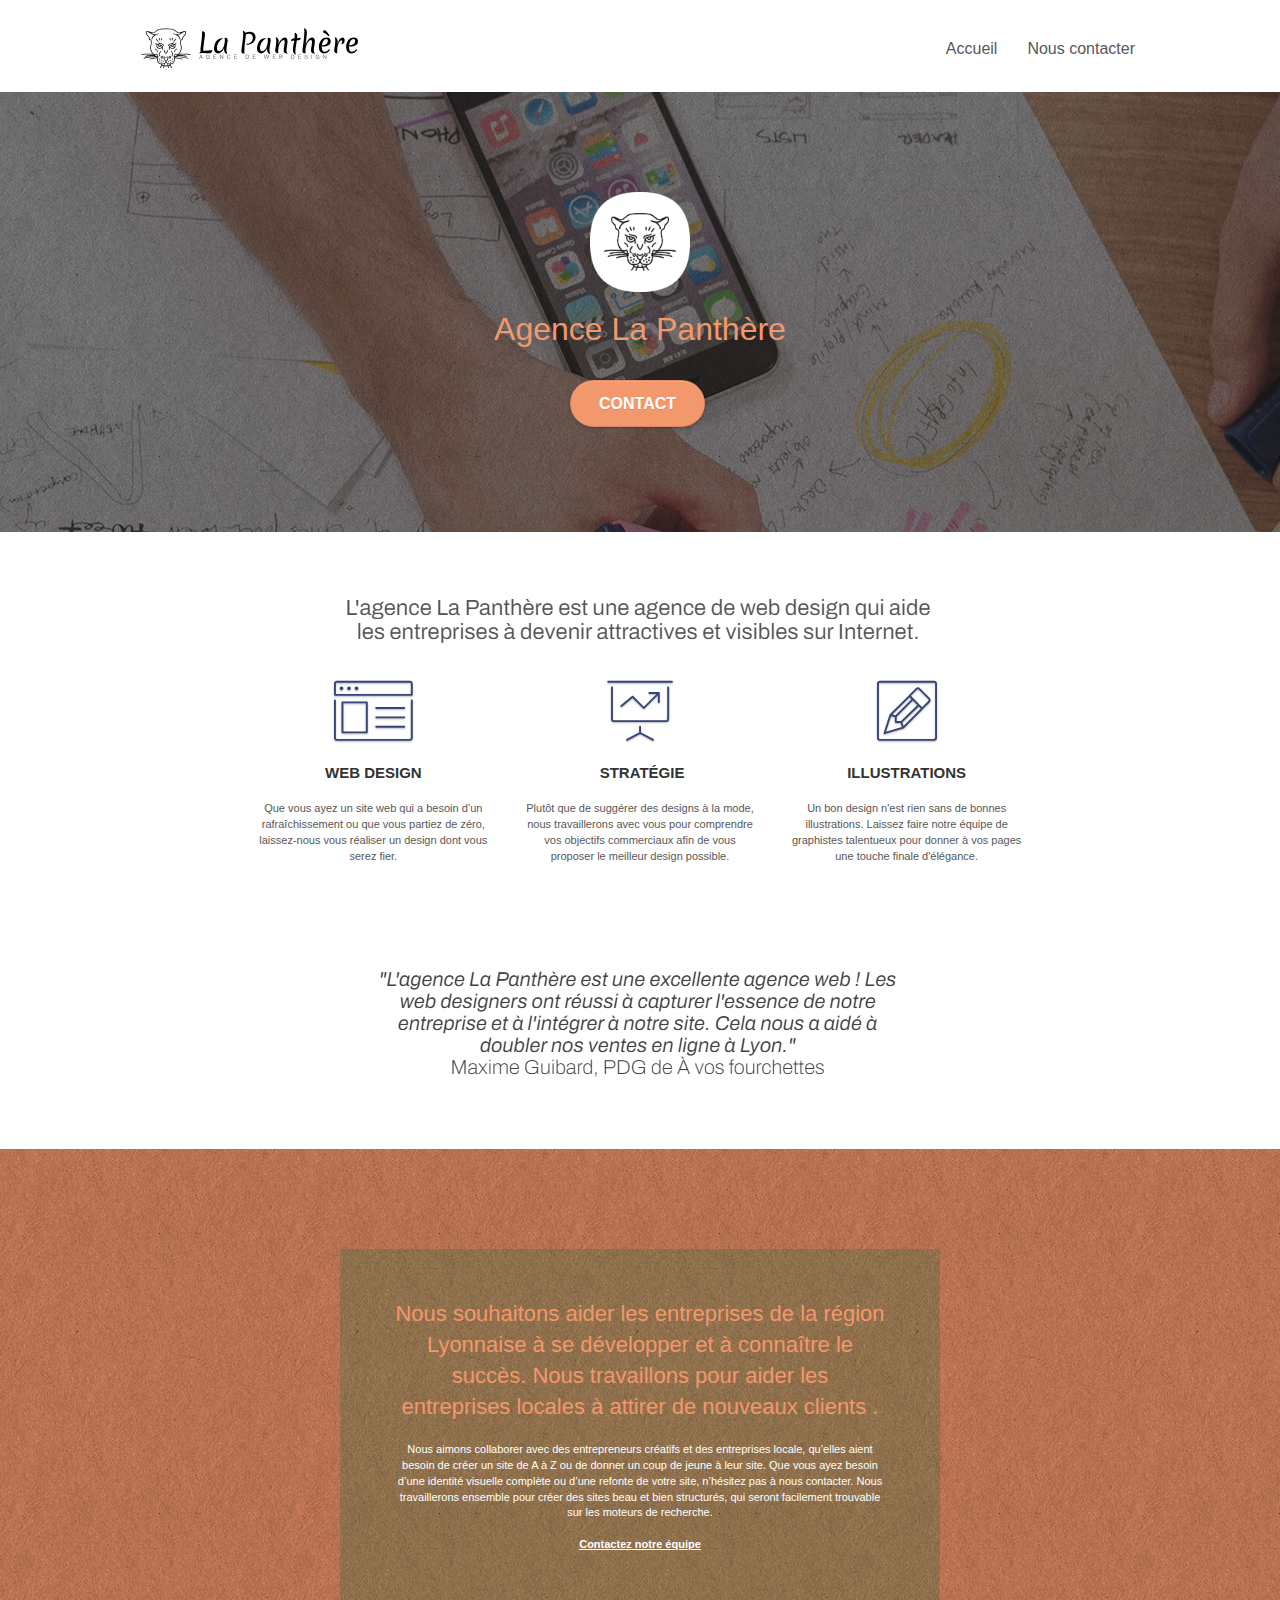
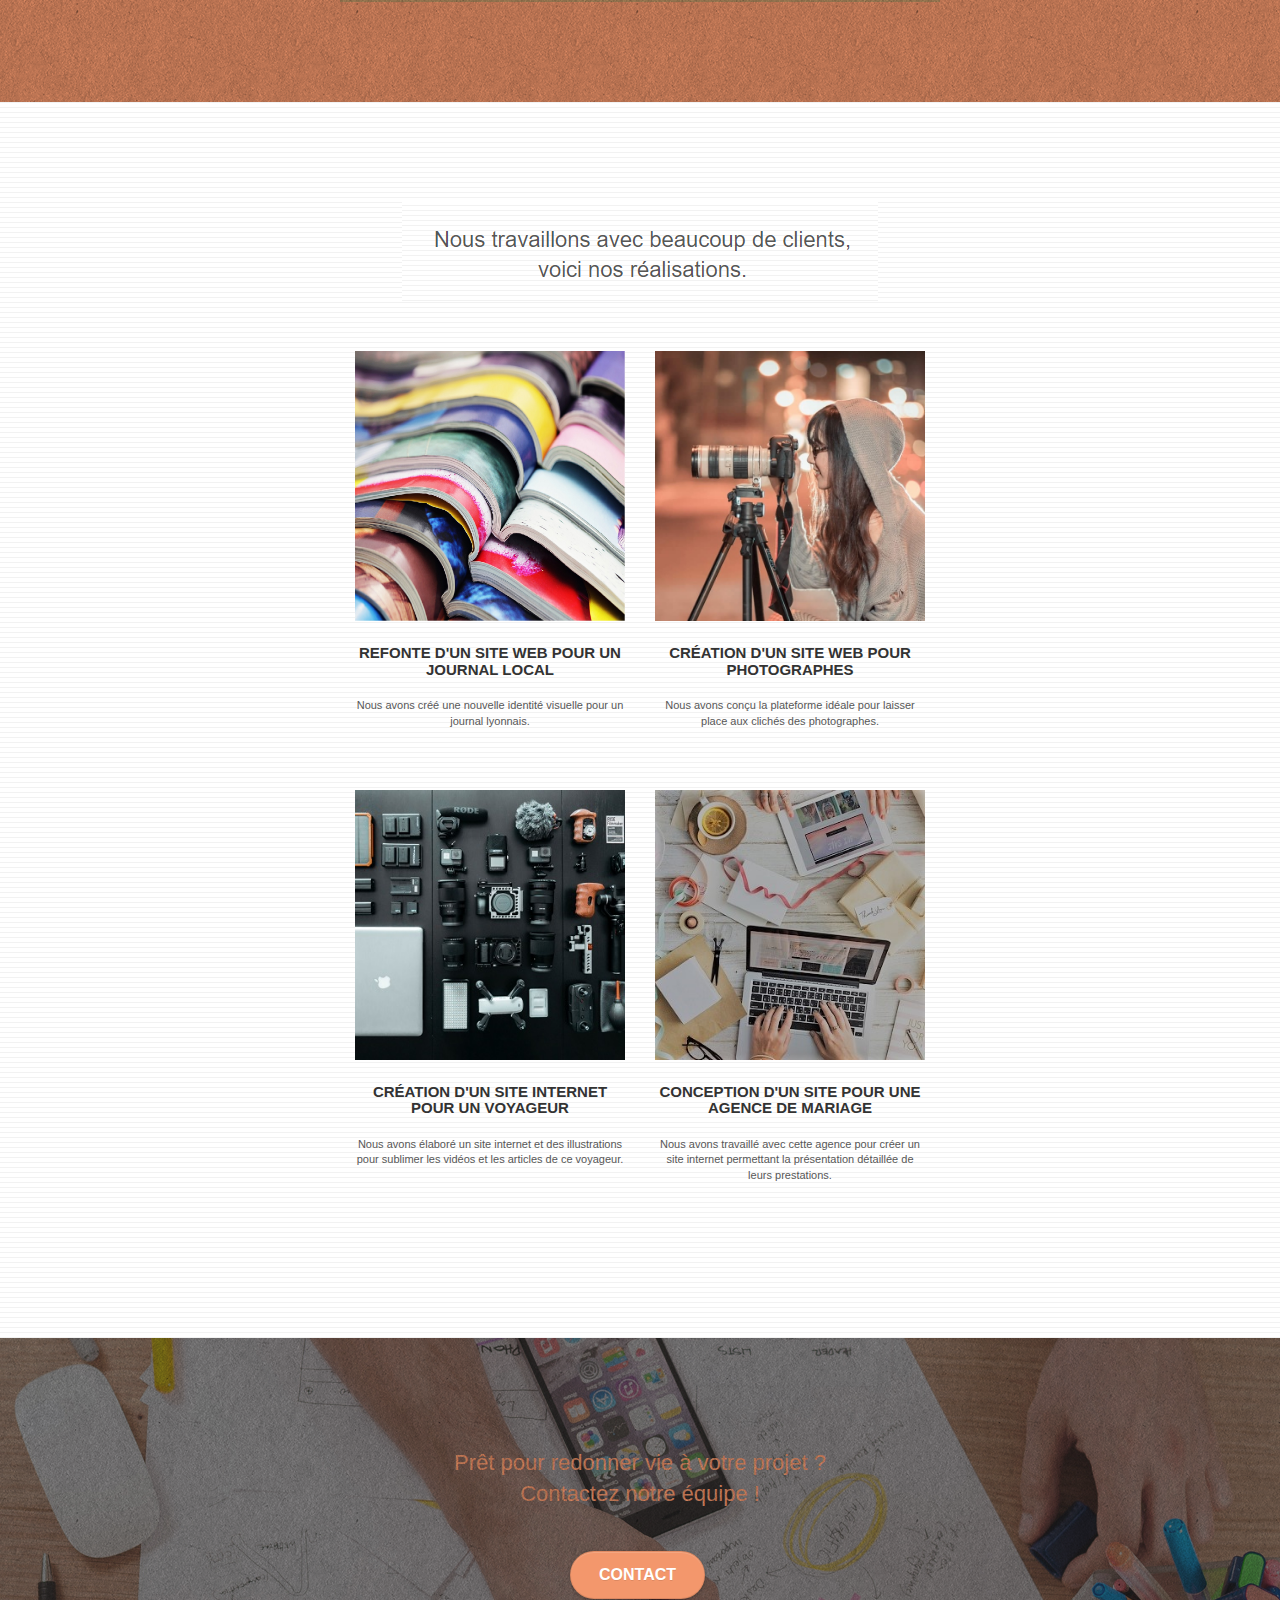
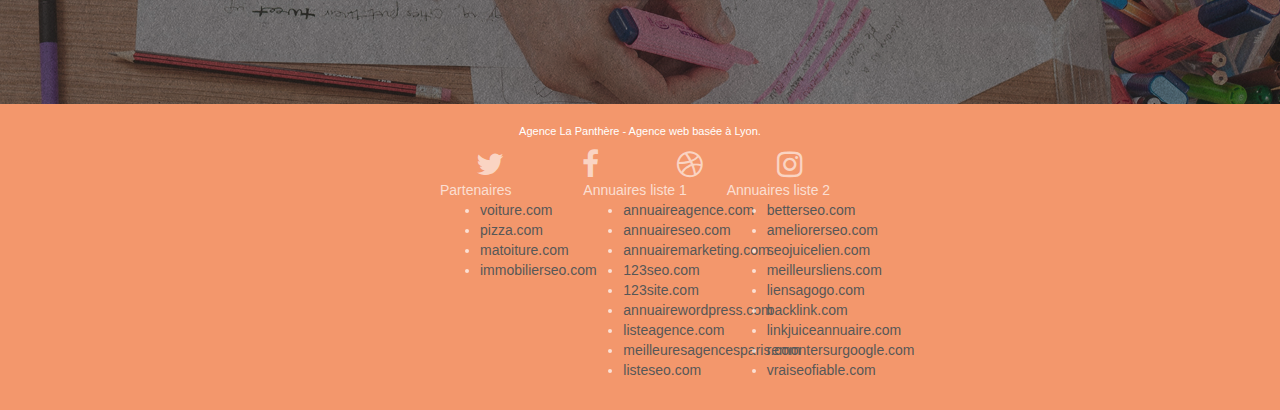
==== index.html @ aa29eb68 "first commit" ====
<!doctype html>
<html lang="fr">
<head>
    <meta charset="utf-8">
    <!-- a supprimer
		<meta name="keywords" content="seo, google, site web, site internet, agence design paris, agence design, agence design,agence design,agence design,agence design,agence design,agence design,agence design,agence design">-->
    <meta name="description" content="Découvrez votre agence de web design sur Lyon. Une entreprise créative, interactive et à l'écoute de vos demandes. Trouvez tout notre savoir-faire sur notre site-web.">
    <meta name="viewport" content="width=device-width, initial-scale=1.0, viewport-fit=cover">
    <link rel="shortcut icon" type="image/png" href="favicon.jpg">
    
	<link rel="stylesheet" type="text/css" href="./css/bootstrap.css">
	<link rel="stylesheet" type="text/css" href="style.css">
	<link rel="stylesheet" type="text/css" href="./css/font-awesome.css">
	<link rel="stylesheet" type="text/css" href="./css/et-line.css">
	
    
	<script src="./js/jquery-2.1.0.js"></script>
	<script src="./js/bootstrap.js"></script>
	<script src="./js/blocs.js"></script>
	<script src="./js/jquery.touchSwipe.js" defer></script>
	<script src="./js/gmaps.js"></script>

    <title>La panthère, entreprise de web design sur Lyon</title>

    
<!-- Analytics -->

<!-- Renseignez le code tracking de votre compte google analytics-->
 
<!-- Analytics END -->
    
</head>
<body>
<!-- Principal conteneur -->
<div class="page-container">

<!-- bloc-0 -->
<header class="bloc bgc-white l-bloc" id="bloc-0">
	<div class="container bloc-sm">

		<nav class="navbar row">
			<div class="navbar-header">
				<a class="navbar-brand" href="index.html"><img src="img/agence-la-panthere-monochrome.svg" alt="logo de l'agence la panthère, entreprise de web design" height="40" /></a>
				<button id="nav-toggle" type="button" class="ui-navbar-toggle navbar-toggle" data-toggle="collapse" data-target=".navbar-1">
					<span class="sr-only">Toggle navigation</span><span class="icon-bar"></span><span class="icon-bar"></span><span class="icon-bar"></span>
				</button>
			</div>
			<div class="collapse navbar-collapse navbar-1 special-dropdown-nav">
				<ul class="site-navigation nav navbar-nav">
					<li>
						<a href="index.html">Accueil</a>
					</li>
					<li>
						<a href="nous-contacter.html">Nous contacter</a>
					</li>
				</ul>
			</div>
		</nav>
	</div>
</header>
<!-- bloc-0 END -->

<!-- bloc-1-presentation -->
<section class="bloc bgc-dark-slate-blue bg-banniere d-bloc bg-t-edge bloc-bg-texture texture-paper b-parallax" id="bloc-1-hero">
	<div class="container bloc-lg">
		<div class="row tight-width-whitespace">
			<div class="col-sm-12">
				<img src="img/logo.png" class="center-block image-resize-mode" width="100" alt="Travail sur la conception d'un site web" />
				<h1 class="text-center hero-bloc-text tc-white ">
					Agence La Panthère
				</h1>
				<div class="text-center">
					<a href="nous-contacter.html" class="btn btn-lg btn-clean btn-rd cta-hero btn-atomic-tangerine" id="cta-hero">Contact</a>
				</div>
			</div>
		</div>
	</div>
</section>
<!-- bloc-1-presentation END -->

<!-- bloc-2-services -->
<section class="bloc bgc-white l-bloc" id="bloc-2-services">
	<div class="container bloc-md">
		<div class="row">
			<div class="col-sm-12 text-center">
				<img alt="icone web design" src="img/title.png" />
			</div>
		</div>
		<div class="row voffset-lg med-width-whitespace">
			<div class="col-sm-4">
				<div class="text-center">
					<span class="et-icon-browser sm-shadow icon-dark-slate-blue icons icon-lg"></span>
				</div>
				<h3 class="mg-md text-center">
					Web design
				</h3>
				<p class="text-center ">
					Que vous ayez un site web qui a besoin d&rsquo;un rafraîchissement ou que vous partiez de zéro, laissez-nous vous réaliser un design dont vous serez fier.
				</p>
			</div>
			<div class="col-sm-4">
				<div class="text-center">
					<span class="et-icon-presentation sm-shadow icon-dark-slate-blue icons icon-lg"></span>
				</div>
				<h3 class="mg-md text-center">
					&nbsp;Stratégie
				</h3>
				<p class="text-center ">
					Plutôt que de suggérer des designs à la mode, nous travaillerons avec vous pour comprendre vos objectifs commerciaux afin de vous proposer le meilleur design possible.<br>
				</p>
			</div>
			<div class="col-sm-4">
				<div class="text-center">
					<span class="et-icon-edit sm-shadow icon-dark-slate-blue icons icon-lg"></span>
				</div>
				<h3 class="mg-md text-center">
					Illustrations
				</h3>
				<p class="text-center ">
					Un bon design n'est rien sans de bonnes illustrations. Laissez faire notre équipe de graphistes talentueux pour donner à vos pages une touche finale d'élégance.
				</p>
			</div>
		</div>
		<div class="row voffset-lg voffset">
			<div class="col-xs-12 col-md-8 col-md-offset-2 text-center">
				<img alt="agence web, agence web paris, web design paris, stratégie web" src="img/citation.png" />

			</div>
		</div>
	</div>
</section>
<!-- bloc-2-services END -->

<!-- bloc-3-what-i-do -->
<section class="bloc tc-white bgc-atomic-tangerine bg-presentation d-bloc bloc-bg-texture texture-paper b-parallax" id="bloc-3-what-i-do">
	<div class="container bloc-lg">
		<div class="row tight-width-whitespace black-background">
			<div class="col-sm-12">
				<h2 class="mg-md text-center tc-white">
					Nous souhaitons aider les entreprises de la région Lyonnaise à se développer et à connaître le succès. Nous travaillons pour aider les entreprises locales à attirer de nouveaux clients .<br>
				</h2>
				<p class="text-center white">
					Nous aimons collaborer avec des entrepreneurs créatifs et des entreprises locale, qu’elles aient besoin de créer un site de A à Z ou de donner un coup de jeune à leur site. Que vous ayez besoin d’une identité visuelle complète ou d’une refonte de votre site, n’hésitez pas à nous contacter. Nous travaillerons ensemble pour créer des sites beau et bien structurés, qui seront facilement trouvable sur les moteurs de recherche. <br><br><a class="ltc-white bold-link" href="nous-contacter.html">Contactez notre équipe</a><br>
				</p>
			</div>
		</div>
	</div>
</section>
<!-- bloc-3-what-i-do END -->

<!-- bloc-4-portfolio -->
<section class="bloc bgc-white bg-lines-h2-bg bg-repeat l-bloc" id="bloc-4-portfolio">
	<div class="container bloc-lg">
		<div class="row">
			<div class="col-sm-12 text-center">
				<img alt="agence web, agence web paris, web design paris, stratégie web" src="img/title2.png" />
			</div>
		</div>
		<div class="row tight-width-whitespace portfolio-row">
			<article class="col-sm-6">
				<a href="#" data-lightbox="img/1.jpg" data-gallery-id="gallery-1" data-caption="Refonte d'un site web pour un journal local" data-frame="snapshot-lb"><img src="img/1.jpg" alt="paris web design logo agence web meilleure agence et refonte site web journal" class="img-responsive portfolio-thumb" /></a>
				<h3 class="mg-md text-center">
					Refonte d'un site web pour un journal local
				</h3>
				<p class="text-center">
					Nous avons créé une nouvelle identité visuelle pour un journal lyonnais.
				</p>
			</article>
			<article class="col-sm-6">
				<a href="#" data-lightbox="img/2.jpg" data-gallery-id="gallery-1" data-caption="Création d'un site web pour photographes" data-frame="snapshot-lb"><img src="img/2.jpg" class="img-responsive portfolio-thumb" alt="paris web design logo agence web meilleure agence, Création d'un site web pour photographes" /></a>
				<h3 class="mg-md text-center">
					Création d'un site web pour photographes
				</h3>
				<p class="text-center">
					Nous avons conçu la plateforme idéale pour laisser place aux clichés des photographes.
				</p>
			</article>
		</div>
		<div class="row tight-width-whitespace portfolio-row">
			<article class="col-sm-6">
				<a href="#" data-lightbox="img/3.bmp" data-gallery-id="gallery-1" data-caption="Création d'un site internet pour un voyageur" data-frame="snapshot-lb"><img src="img/3.bmp" class="img-responsive portfolio-thumb" alt="paris web design logo agence web meilleure agence, Création d'un site web pour voyageur"/></a>
				<h3 class="mg-md text-center">
					Création d'un site internet pour un voyageur
				</h3>
				<p class="text-center">
					Nous avons élaboré un site internet et des illustrations pour sublimer les vidéos et les articles de ce voyageur.
				</p>
			</article>
			<article class="col-sm-6">
				<a href="#" data-lightbox="img/4.bmp" data-gallery-id="gallery-1" data-caption="Conception d'un site pour une agence de mariage" data-frame="snapshot-lb"><img src="img/4.bmp" class="img-responsive portfolio-thumb" alt="paris web design logo agence web meilleure agence, Création d'un site web pour agence de mariage" /></a>
				<h3 class="mg-md text-center">
					Conception d'un site pour une agence de mariage
				</h3>
				<p class="text-center">
					Nous avons travaillé avec cette agence pour créer un site internet permettant la présentation détaillée de leurs prestations.
				</p>
			</article>
		</div>
	</div>
</section>
<!-- bloc-4-portfolio END -->

<!-- bloc-5-cta -->
<section class="bloc bgc-dark-slate-blue bg-banniere d-bloc bloc-bg-texture texture-paper" id="bloc-5-cta">
	<div class="container bloc-lg">
		<div class="row">
			<h2 class="mg-md text-center tc-white">
				Prêt pour redonner vie à votre projet ?<br>Contactez notre équipe !
			</h2>
			<div class="col-sm-12 text-center">
				<a href="nous-contacter.html" class="btn btn-atomic-tangerine btn-clean btn-rd btn-lg cta-hero">Contact</a>
			</div>
		</div>
	</div>
</section>
<!-- bloc-5-cta END -->

<!-- Footer - bloc-8 -->
<footer class="bloc bgc-atomic-tangerine d-bloc" id="bloc-8">
	<div class="container bloc-sm">
		<div class="row">
			<div class="col-sm-12">
				<p class="text-center white">
					Agence La Panthère - Agence web basée à Lyon.<br>
				</p>
				<div class="row row-no-gutters social">
					<div class="col-sm-3">
						<div class="text-center">
							<a class="social" href="index.html"><span class="fa fa-twitter icon-md"></span></a>
						</div>
					</div>
					<div class="col-sm-3">
						<div class="text-center">
							<a class="social" href="index.html"><span class="fa fa-facebook icon-md"></span></a>
						</div>
					</div>
					<div class="col-sm-3">
						<div class="text-center">
							<a class="social" href="index.html"><span class="fa fa-dribbble icon-md"></span></a>
						</div>
					</div>
					<div class="col-sm-3">
						<div class="text-center">
							<a class="social" href="index.html"><span class="fa fa-instagram icon-md"></span></a>
						</div>
					</div>
				<div class="row">
					<div class="col-sm-4">
						Partenaires
							<ul>
								<li><a href="voiture.com">voiture.com</a></li>
								<li><a href="pizza.com">pizza.com</a></li>
								<li><a href="matoiture.com">matoiture.com</a></li>
								<li><a href="immobilierseo.com">immobilierseo.com</a></li>
							</ul>		
					</div>
					<div class="col-sm-4">
						Annuaires liste 1
						<ul>
							<li><a href="annuaireagence.com">annuaireagence.com</a></li>
							<li><a href="annuaireseo.com">annuaireseo.com</a></li>
							<li><a href="annuairemarketing.com">annuairemarketing.com</a></li>
							<li><a href="123seoture.com">123seo.com</a></li>
							<li><a href="123site.com">123site.com</a></li>
							<li><a href="annuairewordpress.com">annuairewordpress.com</a></li>
							<li><a href="listeagence.com">listeagence.com</a></li>
							<li><a href="meilleuresagencesparis.com">meilleuresagencesparis.com</a></li>
							<li><a href="listeseo.com">listeseo.com</a></li>
						</ul>
					</div>
					<div class="col-sm-4">
						Annuaires liste 2
						<ul>
							<li><a href="betterseo.com">betterseo.com</a></li>
							<li><a href="ameliorerseo.com">ameliorerseo.com</a></li>
							<li><a href="seojuicelien.com">seojuicelien.com</a></li>
							<li><a href="meilleursliens.com">meilleursliens.com</a></li>
							<li><a href="liensagogo.com">liensagogo.com</a></li>
							<li><a href="backlink.com">backlink.com</a></li>
							<li><a href="linkjuiceannuaire.com">linkjuiceannuaire.com</a></li>
							<li><a href="remontersurgoogle.com">remontersurgoogle.com</a></li>
							<li><a href="vraiseofiable.com">vraiseofiable.com</a></li>
						</ul>
					</div>
				</div>
			</div>
		</div>
	</div>
</footer>
<!-- Footer - bloc-8 END -->

</div>
<!-- Principal conteneur END -->
    

</body>
</html>
---- style.css ----
body {
    margin: 0;
    padding: 0;
    background: #FFF;
    overflow-x: hidden;
    -webkit-font-smoothing: antialiased;
    -moz-osx-font-smoothing: grayscale;
}

a,
button {
    transition: all .3s ease-in-out;
    outline: none!important;
}

a:hover {
    text-decoration: none;
    cursor: pointer;
}

#page-loading-blocs-notifaction {
    position: fixed;
    top: 0;
    bottom: 0;
    width: 100%;
    z-index: 100000;
    background: #FFFFFF url("img/pageload-spinner.gif") no-repeat center center;
}

.bloc {
    width: 100%;
    clear: both;
    background: 50% 50% no-repeat;
    padding: 0 50px;
    -webkit-background-size: cover;
    -moz-background-size: cover;
    -o-background-size: cover;
    background-size: cover;
    position: relative;
}

.bloc .container {
    padding-left: 0;
    padding-right: 0;
}

.bloc-lg {
    padding: 100px 50px;
}

.bloc-md {
    padding: 50px;
}

.bloc-sm {
    padding: 20px 50px;
}

.bg-center,
.bg-l-edge,
.bg-r-edge,
.bg-t-edge,
.bg-b-edge,
.bg-tl-edge,
.bg-bl-edge,
.bg-tr-edge,
.bg-br-edge,
.bg-repeat {
    -webkit-background-size: auto!important;
    -moz-background-size: auto!important;
    -o-background-size: auto!important;
    background-size: auto!important;
}

.bg-repeat {
    background: repeat;
}

.bg-t-edge {
    background: top no-repeat;
}

.bloc-bg-texture::before {
    content: "";
    background-size: 2px 2px;
    position: absolute;
    top: 0;
    bottom: 0;
    left: 0;
    right: 0;
}

.texture-paper::before {
    background: url("img/texture-paper.png");
    background-size: 280px 280px;
}

.b-parallax {
    background-attachment: fixed;
}

.d-bloc {
    color: rgba(255, 255, 255, .7);
}

.d-bloc button:hover {
    color: rgba(255, 255, 255, .9);
}

.d-bloc .icon-round,
.d-bloc .icon-square,
.d-bloc .icon-rounded,
.d-bloc .icon-semi-rounded-a,
.d-bloc .icon-semi-rounded-b {
    border-color: rgba(255, 255, 255, .9);
}

.d-bloc .divider-h span {
    border-color: rgba(255, 255, 255, .2);
}

.d-bloc .a-btn,
.d-bloc .navbar a,
.d-bloc .navbar-brand,
.d-bloc a .icon-sm,
.d-bloc a .icon-md,
.d-bloc a .icon-lg,
.d-bloc a .icon-xl,
.d-bloc h1 a,
.d-bloc h2 a,
.d-bloc h3 a,
.d-bloc h4 a,
.d-bloc h5 a,
.d-bloc h6 a,
.d-bloc p a {
    color: rgba(255, 255, 255, .6);
}

.d-bloc .a-btn:hover,
.d-bloc .navbar a:hover,
.d-bloc .navbar-brand:hover,
.d-bloc a:hover .icon-sm,
.d-bloc a:hover .icon-md,
.d-bloc a:hover .icon-lg,
.d-bloc a:hover .icon-xl,
.d-bloc h1 a:hover,
.d-bloc h2 a:hover,
.d-bloc h3 a:hover,
.d-bloc h4 a:hover,
.d-bloc h5 a:hover,
.d-bloc h6 a:hover,
.d-bloc p a:hover {
    color: rgba(255, 255, 255, 1);
}

.d-bloc .navbar-toggle .icon-bar {
    background: rgba(255, 255, 255, 1);
}

.d-bloc .btn-wire,
.d-bloc .btn-wire:hover {
    color: rgba(255, 255, 255, 1);
    border-color: rgba(255, 255, 255, 1);
}

.d-bloc .panel {
    color: rgba(0, 0, 0, .5);
}

.d-bloc .panel button:hover {
    color: rgba(0, 0, 0, .7);
}

.d-bloc .panel icon {
    border-color: rgba(0, 0, 0, .7);
}

.d-bloc .panel .divider-h span {
    border-color: rgba(0, 0, 0, .1);
}

.d-bloc .panel .a-btn {
    color: rgba(0, 0, 0, .6);
}

.d-bloc .panel .a-btn:hover {
    color: rgba(0, 0, 0, 1);
}

.d-bloc .panel .btn-wire,
.d-bloc .panel .btn-wire:hover {
    color: rgba(0, 0, 0, .7);
    border-color: rgba(0, 0, 0, .3);
}

.d-bloc .panel,
.l-bloc {
    color: rgba(0, 0, 0, .5);
}

.d-bloc .panel button:hover,
.l-bloc button:hover {
    color: rgba(0, 0, 0, .7);
}

.l-bloc .icon-round,
.l-bloc .icon-square,
.l-bloc .icon-rounded,
.l-bloc .icon-semi-rounded-a,
.l-bloc .icon-semi-rounded-b {
    border-color: rgba(0, 0, 0, .7);
}

.d-bloc .panel .divider-h span,
.l-bloc .divider-h span {
    border-color: rgba(0, 0, 0, .1);
}

.d-bloc .panel .a-btn,
.l-bloc .a-btn,
.l-bloc .navbar a,
.l-bloc .navbar-brand,
.l-bloc a .icon-sm,
.l-bloc a .icon-md,
.l-bloc a .icon-lg,
.l-bloc a .icon-xl,
.l-bloc h1 a,
.l-bloc h2 a,
.l-bloc h3 a,
.l-bloc h4 a,
.l-bloc h5 a,
.l-bloc h6 a,
.l-bloc p a {
    color: rgba(0, 0, 0, .6);
}

.d-bloc .panel .a-btn:hover,
.l-bloc .a-btn:hover,
.l-bloc .navbar a:hover,
.l-bloc .navbar-brand:hover,
.l-bloc a:hover .icon-sm,
.l-bloc a:hover .icon-md,
.l-bloc a:hover .icon-lg,
.l-bloc a:hover .icon-xl,
.l-bloc h1 a:hover,
.l-bloc h2 a:hover,
.l-bloc h3 a:hover,
.l-bloc h4 a:hover,
.l-bloc h5 a:hover,
.l-bloc h6 a:hover,
.l-bloc p a:hover {
    color: rgba(0, 0, 0, 1);
}

.l-bloc .navbar-toggle .icon-bar {
    color: rgba(0, 0, 0, .6);
}

.d-bloc .panel .btn-wire,
.d-bloc .panel .btn-wire:hover,
.l-bloc .btn-wire,
.l-bloc .btn-wire:hover {
    color: rgba(0, 0, 0, .7);
    border-color: rgba(0, 0, 0, .3);
}

.voffset {
    margin-top: 30px;
}

.voffset-lg {
    margin-top: 80px;
}

.row-no-gutters {
    margin-right: 0;
    margin-left: 0;
}

.row.row-no-gutters > [class^="col-"],
.row.row-no-gutters > [class*=" col-"] {
    padding-right: 0;
    padding-left: 0;
}

#bloc-1-hero h1 {
    font-size: 32px;
}

.navbar {
    margin-bottom: 0;
    z-index: 1;
}

.navbar-brand {
    height: auto;
    padding: 3px 15px;
    font-size: 25px;
    font-weight: normal;
    font-weight: 600;
    line-height: 44px;
}

.navbar-brand img {
    max-height: 200px;
    margin: 0 5px 0 0;
    display: inline;
}

.navbar-brand img[src$=svg] {
    min-width: 100px;
}

.nav-center .navbar-brand img {
    margin: 0;
}

.navbar .nav {
    padding-top: 2px;
    margin-right: -16px;
    float: right;
    z-index: 1;
}

.nav > li {
    float: left;
    margin-top: 4px;
    font-size: 16px;
}

.navbar-nav .open .dropdown-menu > li > a {
    text-align: inherit;
}

.nav > li a:hover,
.nav > li a:focus {
    background: transparent;
}

.navbar-toggle {
    margin: 10px 10px 0 0;
    border: 0px;
}

.navbar-toggle:hover {
    background: transparent!important;
}

.navbar-toggle .icon-bar {
    background-color: rgba(0, 0, 0, .5);
    width: 26px;
}

.nav-invert .navbar .nav {
    float: left;
}

.nav-invert .navbar-header,
.nav-invert .navbar-brand {
    float: right;
    position: relative;
    z-index: 2;
}

@media (min-width: 768px) {
    .site-navigation {
        position: absolute;
        top: 50%;
        right: 20px;
        transform: translate(0, -50%);
        -webkit-transform: translateY(-50%);
    }
    .nav > li .dropdown-menu a,
    .nav > li .dropdown-menu a:hover {
        color: #484848;
    }
    .nav-invert .site-navigation {
        left: 0;
        right: 0;
    }
    .nav-center {
        text-align: center;
    }
    .nav-center .navbar-header {
        width: 100%;
    }
    .nav-center .navbar-header,
    .nav-center .navbar-brand,
    .nav-center .nav > li {
        float: none;
        display: inline-block;
    }
    .nav-center .site-navigation {
        position: relative;
        width: 100%;
        right: 0;
        margin-right: 0px;
        margin-top: 20px;
    }
    .nav-center.mini-nav .navbar-toggle {
        float: none;
        margin: 10px auto 0;
    }
}

.nav > li > .dropdown a {
    background: none!important;
    display: block;
    padding: 14px 15px;
}

nav .caret {
    margin: 0 5px;
}

.dropdown-menu .dropdown-menu {
    top: -8px;
    left: 100%;
}

.dropdown-menu .dropmenu-flow-right {
    top: 100%;
    left: 0;
    margin-left: -1px;
    border-top-left-radius: 0;
    border-top-right-radius: 0;
}

.dropdown-menu .dropdown span {
    border: 4px solid black;
    border-top-color: transparent;
    border-right-color: transparent;
    border-bottom-color: transparent;
    margin: 6px -5px 0 0!important;
    float: right;
}

.mg-md {
    margin-top: 10px;
    margin-bottom: 20px;
}

.mg-lg {
    margin-top: 10px;
    margin-bottom: 40px;
}

.btn {
    margin: 0 5px 5px 0;
}

.btn.pull-right {
    margin: 0 0 5px 5px;
}

.btn-d,
.btn-d:hover,
.btn-d:focus {
    color: #FFF;
    background: rgba(0, 0, 0, .3);
}

button {
    outline: none!important;
}

.btn-rd {
    border-radius: 40px;
}

.btn-clean {
    border: 1px solid rgba(0, 0, 0, .08);
    border-bottom-color: rgba(0, 0, 0, .1);
    text-shadow: 0 1px 0 rgba(0, 0, 1, .1);
    box-shadow: 0 1px 3px rgba(0, 0, 1, .25), inset 0 1px 0 0 rgba(255, 255, 255, .15);
}

.icon-md {
    font-size: 30px!important;
}

.icon-lg {
    font-size: 60px!important;
}

.sm-shadow {
    text-shadow: 0 1px 2px rgba(0, 0, 0, .3);
}

.panel-sq,
.panel-sq .panel-heading,
.panel-sq .panel-footer {
    border-radius: 0;
}

.panel-rd {
    border-radius: 30px;
}

.panel-rd .panel-heading {
    border-radius: 29px 29px 0 0;
}

.panel-rd .panel-footer {
    border-radius: 0 0 29px 29px;
}

.form-control {
    border-color: rgba(0, 0, 0, .1);
    box-shadow: none;
}

.scrollToTop {
    width: 40px;
    height: 40px;
    position: fixed;
    bottom: 20px;
    right: 20px;
    opacity: 0;
    z-index: 500;
    transition: all .3s ease-in-out;
}

.scrollToTop span {
    margin-top: 6px;
}

.showScrollTop {
    font-size: 14px;
    opacity: 1;
}

a[data-lightbox] {
    position: relative;
    display: block;
    text-align: center;
}

a[data-lightbox]:hover::before {
    content: "+";
    font-family: "HelveticaNeue-Light", "Helvetica Neue Light", "Helvetica Neue", Helvetica, Arial;
    font-size: 32px;
    width: 50px;
    height: 50px;
    margin-left: -25px;
    border-radius: 50%;
    background: rgba(0, 0, 0, .6);
    color: #FFF;
    font-weight: 100;
    z-index: 1;
    position: absolute;
    top: 50%;
    transform: translateY(-50%);
    -webkit-transform: translateY(-50%);
}

a[data-lightbox]:hover img {
    opacity: 0.6;
    -webkit-animation-fill-mode: none;
    animation-fill-mode: none;
}

#lightbox-modal {
    display: flex;
    align-items: center;
}

#lightbox-modal .modal-dialog {
    width: 90%;
    max-width: 900px;
    margin: 0 auto 0;
}

#lightbox-modal .modal-dialog img {
    max-height: 90vh;
    margin: 0 auto;
}

.lightbox-caption {
    padding: 20px;
    color: #FFF;
    background: rgba(0, 0, 0, .5);
    position: absolute;
    left: 15px;
    right: 15px;
    bottom: 5px;
}

.close-lightbox {
    color: #FFF;
    font-size: 30px;
    position: absolute;
    top: 20px;
    right: 20px;
    z-index: 20;
    background: rgba(0, 0, 0, .5);
    border: none;
    line-height: 30px;
    padding: 0 9px 5px;
    opacity: 0.3;
}

.close-lightbox:hover,
.next-lightbox:hover,
.prev-lightbox:hover {
    opacity: 1.0;
    color: #FFF;
}

.next-lightbox,
.prev-lightbox {
    font-size: 20px;
    color: rgba(255, 255, 255, .9);
    background: rgba(0, 0, 0, .5);
    transition: all .2s ease-in-out;
    position: absolute;
    top: 45%;
    z-index: 1;
    opacity: 0.4;
}

.next-lightbox {
    padding: 6px 8px 1px 13px;
    right: 25px;
}

.prev-lightbox {
    padding: 6px 13px 1px 10px;
    left: 25px;
}

.snapshot-lb .modal-body {
    padding-bottom: 45px;
}

.snapshot-lb .lightbox-caption {
    padding: 0;
    color: rgba(0, 0, 0, .5);
    background: none;
}

h1,
h2,
h3,
h4,
h5,
h6,
p,
label,
.btn,
a {
    font-family: "helvetica";
    font-weight: 400;
    color: #575757!important;
}

.container {
    max-width: 1000px;
}

.hero-bloc-text {
    font-size: 38px;
}

.hero-bloc-text-sub {
    font-size: 36px;
}

.statement-bloc-text {
    line-height: 26px;
    font-style: italic;
    font-size: 20px;
    text-align: center;
    font-weight: lighter;
    max-width: 520px;
    margin: auto auto auto auto;
}

p {
    font-size: 11px;
}

.tight-width-whitespace {
    max-width: 600px;
    margin: auto auto auto auto;
}

.h1 {
    font-size: 20px;
    font-family: "Open Sans";
}

.cta-hero {
    margin-top: 22px;
    color: #FFFFFF!important;
    text-transform: uppercase;
    padding: 12px 28px 12px 28px;
    font-size: 16px;
    font-weight: 700;
}

.social {
    max-width: 400px;
    margin: auto auto auto auto;
}

h2 {
    font-size: 22px;
    line-height: 1.4em;
}

h3 {
    font-size: 15px;
    text-transform: uppercase;
    font-weight: 700;
    color: #333333!important;
}

.med-width-whitespace {
    max-width: 800px;
    margin: auto auto auto auto;
    box-shadow: 0px 0px 0px #000000;
}

h1 {
    color: #333333!important;
}

h4 {
    color: #333333!important;
}

.icons {
    margin-bottom: 14px;
    margin-top: 24px;
}

.white {
    color: #FFFFFF!important;
}

.portfolio-thumb {
    margin-bottom: 24px;
}

.portfolio-row {
    margin-bottom: 44px;
    margin-top: 50px;
}

.avatar {
    box-shadow: 0px 4px 9px rgba(0, 0, 0, 0.3);
}

.black-background {
    background-color: rgba(165, 147, 99, 0.7);
    padding: 40px 40px 40px 40px;
}

.bold-link {
    font-weight: 900;
    text-decoration: underline!important;
}

.bgc-white {
    background-color: #FFFFFF;
}

.bgc-dark-slate-blue {
    background-color: #364577;
}

.bgc-atomic-tangerine {
    background-color: #F3976C;
}

.tc-white {
    color: #F3976C!important;
}

.btn-atomic-tangerine {
    background: #F3976C;
    color: #FFFFFF!important;
}

.btn-atomic-tangerine:hover {
    background: #c27956!important;
    color: #FFFFFF!important;
}

.ltc-white {
    color: #FFFFFF!important;
}

.ltc-white:hover {
    color: #cccccc!important;
}

.ltc-atomic-tangerine {
    color: #F3976C!important;
}

.ltc-atomic-tangerine:hover {
    color: #c27956!important;
}

.icon-dark-slate-blue {
    color: #364577!important;
    border-color: #364577!important;
}

.bg-dots-bg {
    background-image: url("img/dots-bg.png");
}

.bg-lines-h2-bg {
    background-image: url("img/lines-h2-bg.png");
}

.bg-banniere {
    background-image: url("img/agence-la-panthere.jpg");
}

.bg-presentation {
    background-image: url("img/image-de-presentation.bmp");
}

@media (max-width: 1024px) {
    .bloc {
        padding-left: 20px;
        padding-right: 20px;
    }
    .bloc.full-width-bloc,
    .bloc-tile-2.full-width-bloc .container,
    .bloc-tile-3.full-width-bloc .container,
    .bloc-tile-4.full-width-bloc .container {
        padding-left: 0;
        padding-right: 0;
    }
}

@media (max-width: 992px) and (min-width: 768px) {
    .navbar .nav {
        max-width: 80%
    }
    .nav-center.navbar .nav {
        max-width: 100%
    }
}

@media only screen and (min-device-width: 768px) and (max-device-width: 1024px) and (orientation: landscape) {
    .b-parallax {
        background-attachment: scroll;
    }
}

@media only screen and (min-device-width: 1024px) and (max-device-width: 1366px) and (-webkit-min-device-pixel-ratio: 1.5) {
    .b-parallax {
        background-attachment: scroll;
    }
}

@media (max-width: 991px) {
    .container {
        width: 100%;
    }
    .b-parallax {
        background-attachment: scroll;
    }
    .page-container,
    #hero-bloc {
        overflow-x: hidden;
        position: relative;
    }
    .bloc {
        padding-left: constant(safe-area-inset-left);
        padding-right: constant(safe-area-inset-right);
    }
    .bloc-group,
    .bloc-group .bloc {
        display: block;
        width: 100%;
    }
    .bloc-fill-screen .fill-bloc-top-edge,
    .bloc-fill-screen .fill-bloc-bottom-edge {
        padding: 0 20px;
        padding-left: constant(safe-area-inset-left);
        padding-right: constant(safe-area-inset-right);
    }
}

@media (max-width: 767px) {
    .page-container {
        overflow-x: hidden;
        position: relative;
    }
    h1,
    h2,
    h3,
    h4,
    h5,
    h6,
    p,
    #disqus_thread {
        padding-left: 10px!important;
        padding-right: 10px!important;
    }
    .b-parallax {
        background-attachment: scroll;
    }
    .navbar .nav {
        padding-top: 0;
        border-top: 1px solid rgba(0, 0, 0, .2);
        float: none!important;
    }
    .navbar.row {
        margin-left: 0;
        margin-right: 0;
    }
    .site-navigation {
        position: inherit;
        transform: none;
        -webkit-transform: none;
        -ms-transform: none;
    }
    .nav > li {
        margin-top: 0;
        border-bottom: 1px solid rgba(0, 0, 0, .1);
        background: rgba(0, 0, 0, .05);
        text-align: left;
        padding-left: 15px;
        width: 100%;
    }
    .nav > li:hover {
        background: rgba(0, 0, 0, .08);
    }
    .dropdown .dropdown a .caret {
        float: none;
        margin: 5px 0 0 10px!important;
        border: 4px solid black;
        border-bottom-color: transparent;
        border-right-color: transparent;
        border-left-color: transparent;
    }
    #hero-bloc .navbar .nav {
        background: rgba(0, 0, 0, .8);
    }
    #hero-bloc .navbar .nav a {
        color: rgba(255, 255, 255, .6);
    }
    .hero {
        padding: 50px 0;
    }
    .hero-nav {
        left: -1px;
        right: -1px;
    }
    .navbar-collapse {
        padding: 0;
        overflow-x: hidden;
        -webkit-box-shadow: none;
        box-shadow: none;
    }
    .navbar-brand img {
        max-height: 40px;
        width: auto;
    }
    .nav-invert .navbar-header {
        float: none;
        width: 100%;
    }
    .nav-invert .navbar-toggle {
        float: left;
        margin-left: 10px;
    }
    .bloc {
        padding-left: 0;
        padding-right: 0;
    }
    .bloc-xxl,
    .bloc-xl,
    .bloc-lg {
        padding: 40px 0;
    }
    .bloc-sm,
    .bloc-md {
        padding-left: 0;
        padding-right: 0;
    }
    .bloc-tile-2 .container,
    .bloc-tile-3 .container,
    .bloc-tile-4 .container,
    .bloc-fill-screen .fill-bloc-top-edge,
    .bloc-fill-screen .fill-bloc-bottom-edge {
        padding-left: 0;
        padding-right: 0;
    }
    .a-block {
        padding: 0 10px;
    }
    .btn-dwn {
        display: none;
    }
    .voffset {
        margin-top: 5px;
    }
    .voffset-md {
        margin-top: 20px;
    }
    .voffset-lg {
        margin-top: 30px;
    }
    form {
        padding: 5px;
    }
    .close-lightbox {
        display: inline-block;
    }
    .blocsapp-device-iphone5 {
        background-size: 216px 425px;
        padding-top: 60px;
        width: 216px;
        height: 425px;
    }
    .blocsapp-device-iphone5 img {
        width: 180px;
        height: 320px;
    }
}

@media (max-width: 400px) {
    .bloc {
        padding-left: 0;
        padding-right: 0;
    }
}

@media (max-width: 767px) {
    .bloc-mob-center-text {
        text-align: center;
    }
}
---- css/et-line.css ----
@font-face {
    font-family: et-line;
    src: url(../fonts/et-line.eot);
    src: url(../fonts/et-line.eot?#iefix) format('embedded-opentype'), url(../fonts/et-line.woff) format('woff'), url(../fonts/et-line.ttf) format('truetype'), url(../fonts/et-line.svg#et-line) format('svg');
    font-weight: 400;
    font-style: normal
}

.et-icon-adjustments,
.et-icon-alarmclock,
.et-icon-anchor,
.et-icon-aperture,
.et-icon-attachment,
.et-icon-bargraph,
.et-icon-basket,
.et-icon-beaker,
.et-icon-bike,
.et-icon-book-open,
.et-icon-briefcase,
.et-icon-browser,
.et-icon-calendar,
.et-icon-camera,
.et-icon-caution,
.et-icon-chat,
.et-icon-circle-compass,
.et-icon-clipboard,
.et-icon-clock,
.et-icon-cloud,
.et-icon-compass,
.et-icon-desktop,
.et-icon-dial,
.et-icon-document,
.et-icon-documents,
.et-icon-download,
.et-icon-dribbble,
.et-icon-edit,
.et-icon-envelope,
.et-icon-expand,
.et-icon-facebook,
.et-icon-flag,
.et-icon-focus,
.et-icon-gears,
.et-icon-genius,
.et-icon-gift,
.et-icon-global,
.et-icon-globe,
.et-icon-googleplus,
.et-icon-grid,
.et-icon-happy,
.et-icon-hazardous,
.et-icon-heart,
.et-icon-hotairballoon,
.et-icon-hourglass,
.et-icon-key,
.et-icon-laptop,
.et-icon-layers,
.et-icon-lifesaver,
.et-icon-lightbulb,
.et-icon-linegraph,
.et-icon-linkedin,
.et-icon-lock,
.et-icon-magnifying-glass,
.et-icon-map,
.et-icon-map-pin,
.et-icon-megaphone,
.et-icon-mic,
.et-icon-mobile,
.et-icon-newspaper,
.et-icon-notebook,
.et-icon-paintbrush,
.et-icon-paperclip,
.et-icon-pencil,
.et-icon-phone,
.et-icon-picture,
.et-icon-pictures,
.et-icon-piechart,
.et-icon-presentation,
.et-icon-pricetags,
.et-icon-printer,
.et-icon-profile-female,
.et-icon-profile-male,
.et-icon-puzzle,
.et-icon-quote,
.et-icon-recycle,
.et-icon-refresh,
.et-icon-ribbon,
.et-icon-rss,
.et-icon-sad,
.et-icon-scissors,
.et-icon-scope,
.et-icon-search,
.et-icon-shield,
.et-icon-speedometer,
.et-icon-strategy,
.et-icon-streetsign,
.et-icon-tablet,
.et-icon-target,
.et-icon-telescope,
.et-icon-toolbox,
.et-icon-tools,
.et-icon-tools-2,
.et-icon-trophy,
.et-icon-tumblr,
.et-icon-twitter,
.et-icon-upload,
.et-icon-video,
.et-icon-wallet,
.et-icon-wine {
    font-family: et-line;
    speak: none;
    font-style: normal;
    font-weight: 400;
    font-variant: normal;
    text-transform: none;
    line-height: 1;
    -webkit-font-smoothing: antialiased;
    -moz-osx-font-smoothing: grayscale;
    display: inline-block
}

.et-icon-mobile:before {
    content: "\e000"
}

.et-icon-laptop:before {
    content: "\e001"
}

.et-icon-desktop:before {
    content: "\e002"
}

.et-icon-tablet:before {
    content: "\e003"
}

.et-icon-phone:before {
    content: "\e004"
}

.et-icon-document:before {
    content: "\e005"
}

.et-icon-documents:before {
    content: "\e006"
}

.et-icon-search:before {
    content: "\e007"
}

.et-icon-clipboard:before {
    content: "\e008"
}

.et-icon-newspaper:before {
    content: "\e009"
}

.et-icon-notebook:before {
    content: "\e00a"
}

.et-icon-book-open:before {
    content: "\e00b"
}

.et-icon-browser:before {
    content: "\e00c"
}

.et-icon-calendar:before {
    content: "\e00d"
}

.et-icon-presentation:before {
    content: "\e00e"
}

.et-icon-picture:before {
    content: "\e00f"
}

.et-icon-pictures:before {
    content: "\e010"
}

.et-icon-video:before {
    content: "\e011"
}

.et-icon-camera:before {
    content: "\e012"
}

.et-icon-printer:before {
    content: "\e013"
}

.et-icon-toolbox:before {
    content: "\e014"
}

.et-icon-briefcase:before {
    content: "\e015"
}

.et-icon-wallet:before {
    content: "\e016"
}

.et-icon-gift:before {
    content: "\e017"
}

.et-icon-bargraph:before {
    content: "\e018"
}

.et-icon-grid:before {
    content: "\e019"
}

.et-icon-expand:before {
    content: "\e01a"
}

.et-icon-focus:before {
    content: "\e01b"
}

.et-icon-edit:before {
    content: "\e01c"
}

.et-icon-adjustments:before {
    content: "\e01d"
}

.et-icon-ribbon:before {
    content: "\e01e"
}

.et-icon-hourglass:before {
    content: "\e01f"
}

.et-icon-lock:before {
    content: "\e020"
}

.et-icon-megaphone:before {
    content: "\e021"
}

.et-icon-shield:before {
    content: "\e022"
}

.et-icon-trophy:before {
    content: "\e023"
}

.et-icon-flag:before {
    content: "\e024"
}

.et-icon-map:before {
    content: "\e025"
}

.et-icon-puzzle:before {
    content: "\e026"
}

.et-icon-basket:before {
    content: "\e027"
}

.et-icon-envelope:before {
    content: "\e028"
}

.et-icon-streetsign:before {
    content: "\e029"
}

.et-icon-telescope:before {
    content: "\e02a"
}

.et-icon-gears:before {
    content: "\e02b"
}

.et-icon-key:before {
    content: "\e02c"
}

.et-icon-paperclip:before {
    content: "\e02d"
}

.et-icon-attachment:before {
    content: "\e02e"
}

.et-icon-pricetags:before {
    content: "\e02f"
}

.et-icon-lightbulb:before {
    content: "\e030"
}

.et-icon-layers:before {
    content: "\e031"
}

.et-icon-pencil:before {
    content: "\e032"
}

.et-icon-tools:before {
    content: "\e033"
}

.et-icon-tools-2:before {
    content: "\e034"
}

.et-icon-scissors:before {
    content: "\e035"
}

.et-icon-paintbrush:before {
    content: "\e036"
}

.et-icon-magnifying-glass:before {
    content: "\e037"
}

.et-icon-circle-compass:before {
    content: "\e038"
}

.et-icon-linegraph:before {
    content: "\e039"
}

.et-icon-mic:before {
    content: "\e03a"
}

.et-icon-strategy:before {
    content: "\e03b"
}

.et-icon-beaker:before {
    content: "\e03c"
}

.et-icon-caution:before {
    content: "\e03d"
}

.et-icon-recycle:before {
    content: "\e03e"
}

.et-icon-anchor:before {
    content: "\e03f"
}

.et-icon-profile-male:before {
    content: "\e040"
}

.et-icon-profile-female:before {
    content: "\e041"
}

.et-icon-bike:before {
    content: "\e042"
}

.et-icon-wine:before {
    content: "\e043"
}

.et-icon-hotairballoon:before {
    content: "\e044"
}

.et-icon-globe:before {
    content: "\e045"
}

.et-icon-genius:before {
    content: "\e046"
}

.et-icon-map-pin:before {
    content: "\e047"
}

.et-icon-dial:before {
    content: "\e048"
}

.et-icon-chat:before {
    content: "\e049"
}

.et-icon-heart:before {
    content: "\e04a"
}

.et-icon-cloud:before {
    content: "\e04b"
}

.et-icon-upload:before {
    content: "\e04c"
}

.et-icon-download:before {
    content: "\e04d"
}

.et-icon-target:before {
    content: "\e04e"
}

.et-icon-hazardous:before {
    content: "\e04f"
}

.et-icon-piechart:before {
    content: "\e050"
}

.et-icon-speedometer:before {
    content: "\e051"
}

.et-icon-global:before {
    content: "\e052"
}

.et-icon-compass:before {
    content: "\e053"
}

.et-icon-lifesaver:before {
    content: "\e054"
}

.et-icon-clock:before {
    content: "\e055"
}

.et-icon-aperture:before {
    content: "\e056"
}

.et-icon-quote:before {
    content: "\e057"
}

.et-icon-scope:before {
    content: "\e058"
}

.et-icon-alarmclock:before {
    content: "\e059"
}

.et-icon-refresh:before {
    content: "\e05a"
}

.et-icon-happy:before {
    content: "\e05b"
}

.et-icon-sad:before {
    content: "\e05c"
}

.et-icon-facebook:before {
    content: "\e05d"
}

.et-icon-twitter:before {
    content: "\e05e"
}

.et-icon-googleplus:before {
    content: "\e05f"
}

.et-icon-rss:before {
    content: "\e060"
}

.et-icon-tumblr:before {
    content: "\e061"
}

.et-icon-linkedin:before {
    content: "\e062"
}

.et-icon-dribbble:before {
    content: "\e063"
}
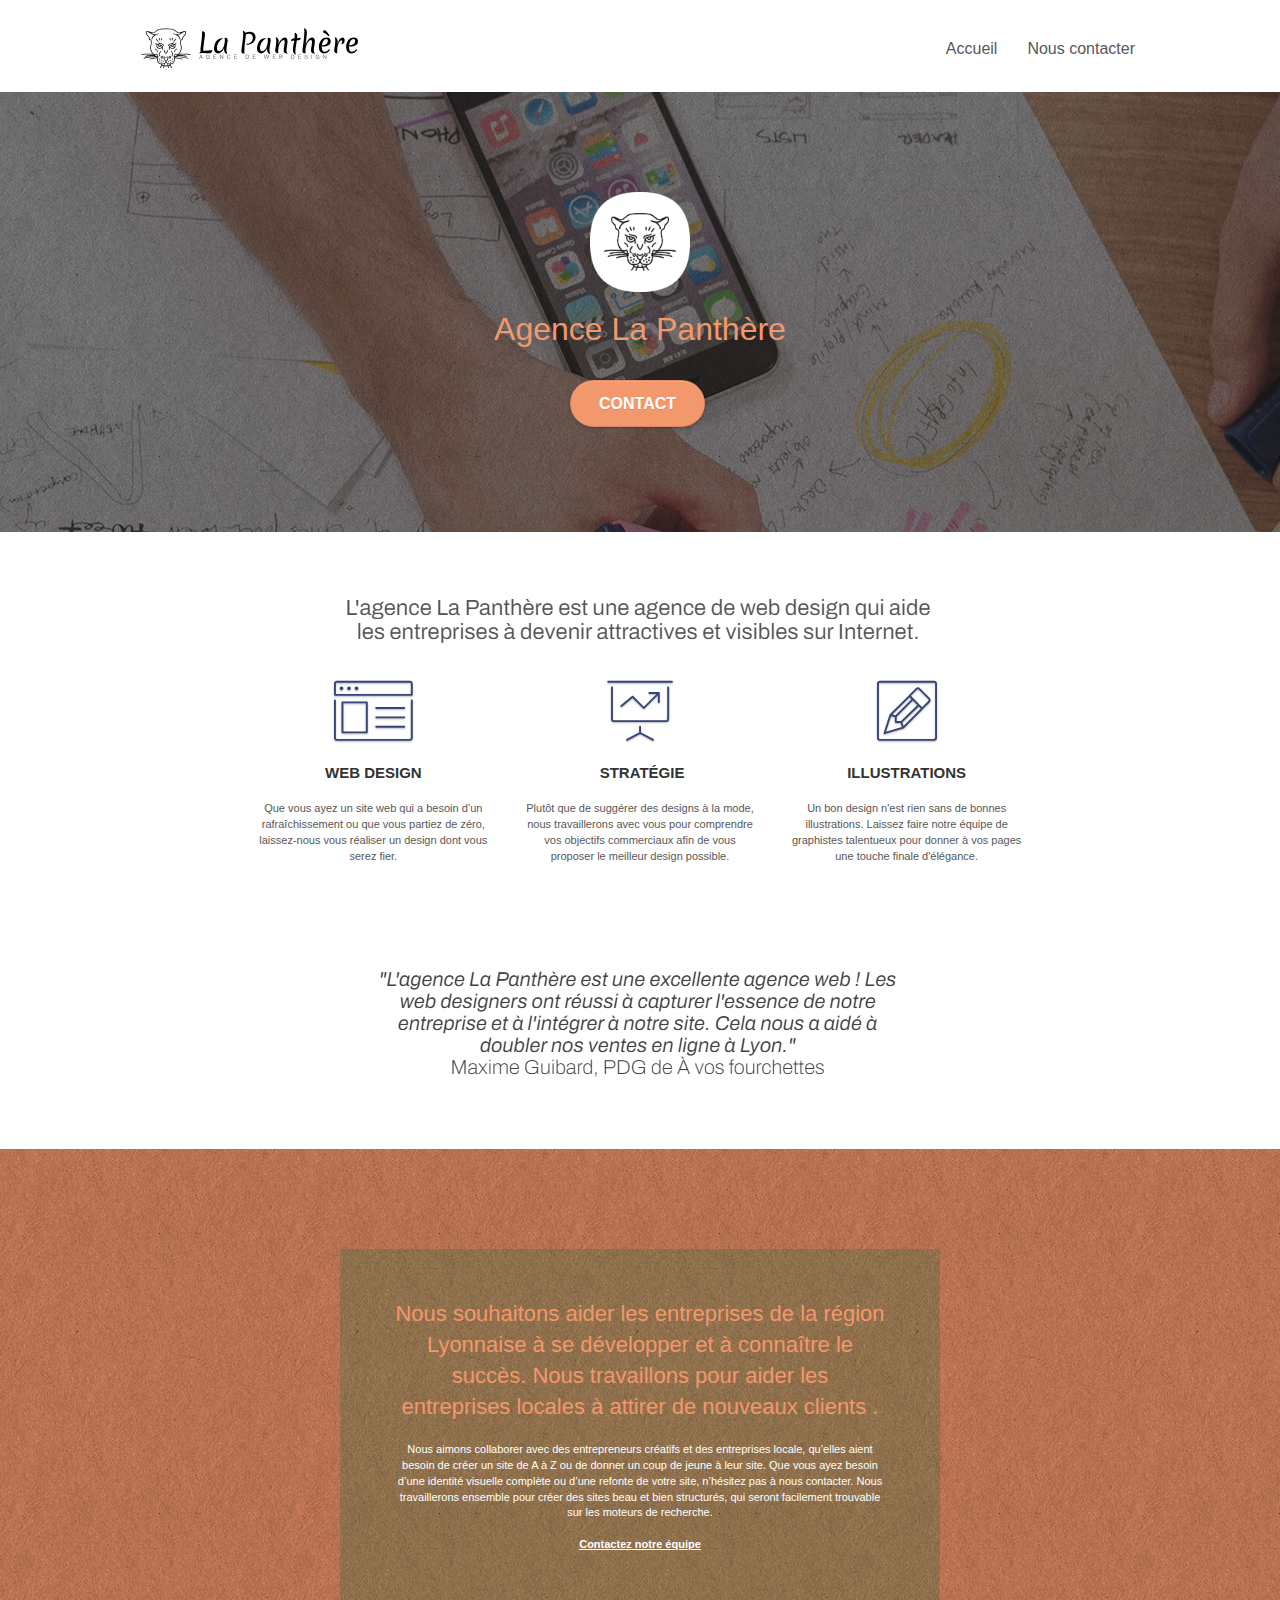
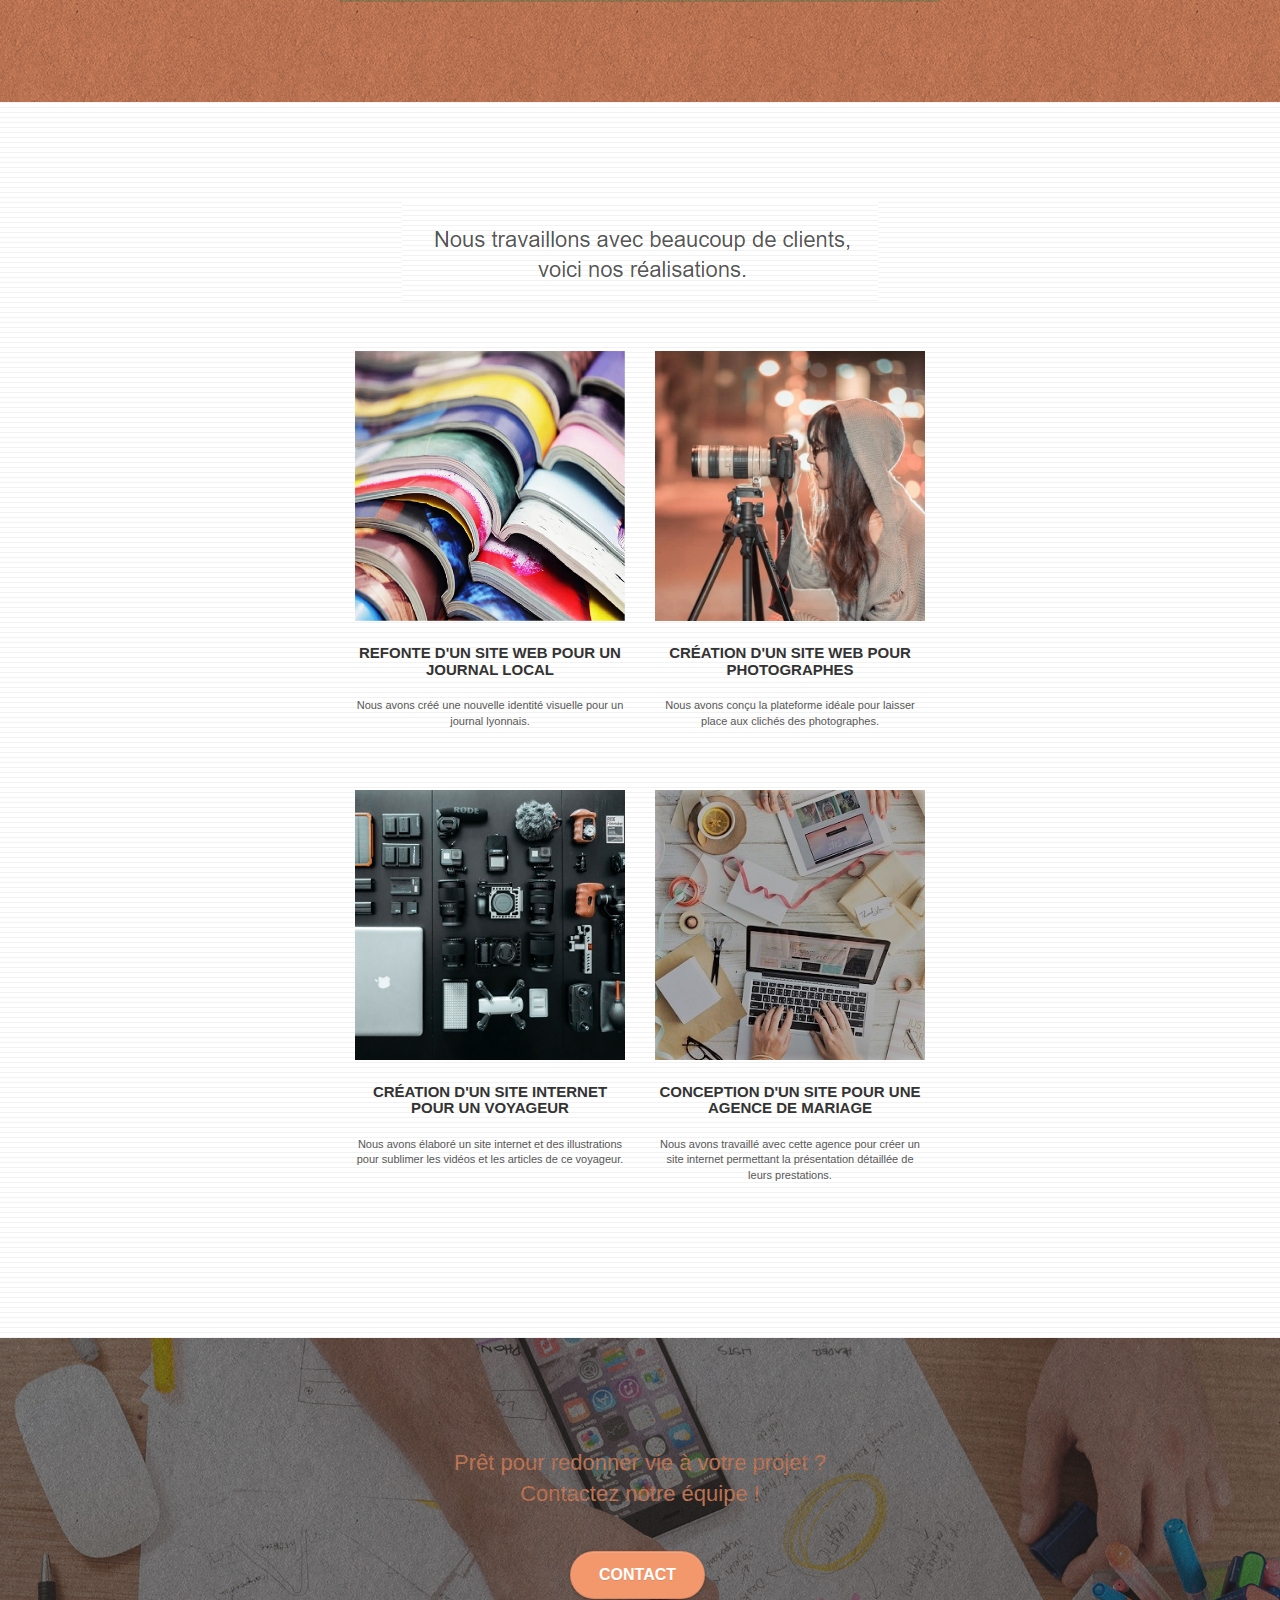
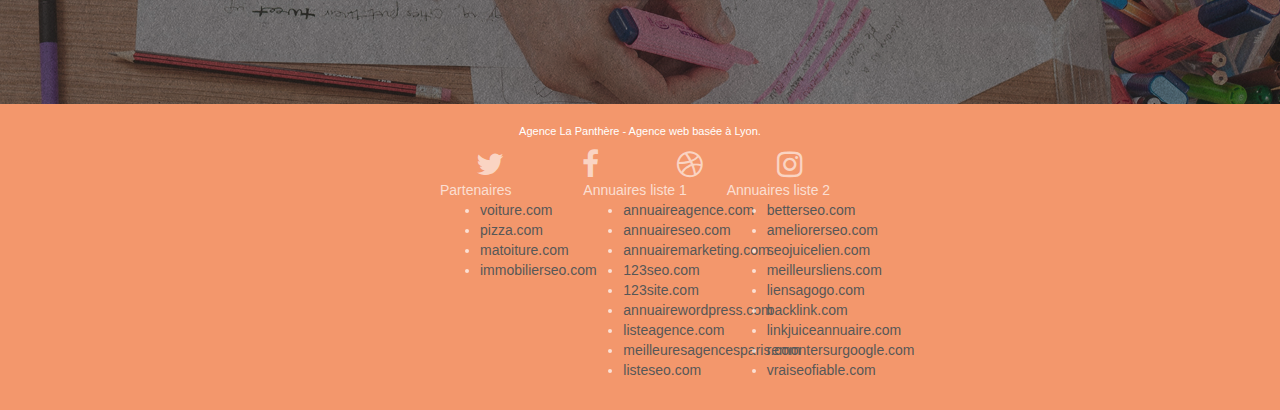
==== commit 41e186cd: "jd" ====
--- a/index.html
+++ b/index.html
@@ -158,7 +158,7 @@
 		</div>
 		<div class="row tight-width-whitespace portfolio-row">
 			<article class="col-sm-6">
-				<a href="#" data-lightbox="img/1.jpg" data-gallery-id="gallery-1" data-caption="Refonte d'un site web pour un journal local" data-frame="snapshot-lb"><img src="img/1.jpg" alt="paris web design logo agence web meilleure agence et refonte site web journal" class="img-responsive portfolio-thumb" /></a>
+				<a href="#" data-lightbox="img/1.jpg" data-gallery-id="gallery-1" data-caption="Refonte d'un site web pour un journal local" data-frame="snapshot-lb"><img src="img/1.webp" alt="livres avec jeu de couleurs, support pour la refonte d'une site web" class="img-responsive portfolio-thumb" /></a>
 				<h3 class="mg-md text-center">
 					Refonte d'un site web pour un journal local
 				</h3>
@@ -167,7 +167,7 @@
 				</p>
 			</article>
 			<article class="col-sm-6">
-				<a href="#" data-lightbox="img/2.jpg" data-gallery-id="gallery-1" data-caption="Création d'un site web pour photographes" data-frame="snapshot-lb"><img src="img/2.jpg" class="img-responsive portfolio-thumb" alt="paris web design logo agence web meilleure agence, Création d'un site web pour photographes" /></a>
+				<a href="#" data-lightbox="img/2.jpg" data-gallery-id="gallery-1" data-caption="Création d'un site web pour photographes" data-frame="snapshot-lb"><img src="img/2.webp" class="img-responsive portfolio-thumb" alt="photographie pour l'agence de web design, la panthère" /></a>
 				<h3 class="mg-md text-center">
 					Création d'un site web pour photographes
 				</h3>
@@ -178,7 +178,7 @@
 		</div>
 		<div class="row tight-width-whitespace portfolio-row">
 			<article class="col-sm-6">
-				<a href="#" data-lightbox="img/3.bmp" data-gallery-id="gallery-1" data-caption="Création d'un site internet pour un voyageur" data-frame="snapshot-lb"><img src="img/3.bmp" class="img-responsive portfolio-thumb" alt="paris web design logo agence web meilleure agence, Création d'un site web pour voyageur"/></a>
+				<a href="#" data-lightbox="img/3.bmp" data-gallery-id="gallery-1" data-caption="Création d'un site internet pour un voyageur" data-frame="snapshot-lb"><img src="img/3.webp" class="img-responsive portfolio-thumb" alt="matériel photo, pour créer du contenu à destination d'un site web de voyage"ur/></a>
 				<h3 class="mg-md text-center">
 					Création d'un site internet pour un voyageur
 				</h3>
@@ -187,7 +187,7 @@
 				</p>
 			</article>
 			<article class="col-sm-6">
-				<a href="#" data-lightbox="img/4.bmp" data-gallery-id="gallery-1" data-caption="Conception d'un site pour une agence de mariage" data-frame="snapshot-lb"><img src="img/4.bmp" class="img-responsive portfolio-thumb" alt="paris web design logo agence web meilleure agence, Création d'un site web pour agence de mariage" /></a>
+				<a href="#" data-lightbox="img/4.bmp" data-gallery-id="gallery-1" data-caption="Conception d'un site pour une agence de mariage" data-frame="snapshot-lb"><img src="img/4.webp" class="img-responsive portfolio-thumb" alt="travail sur la création d'un site web pour agence de mariage" /></a>
 				<h3 class="mg-md text-center">
 					Conception d'un site pour une agence de mariage
 				</h3>
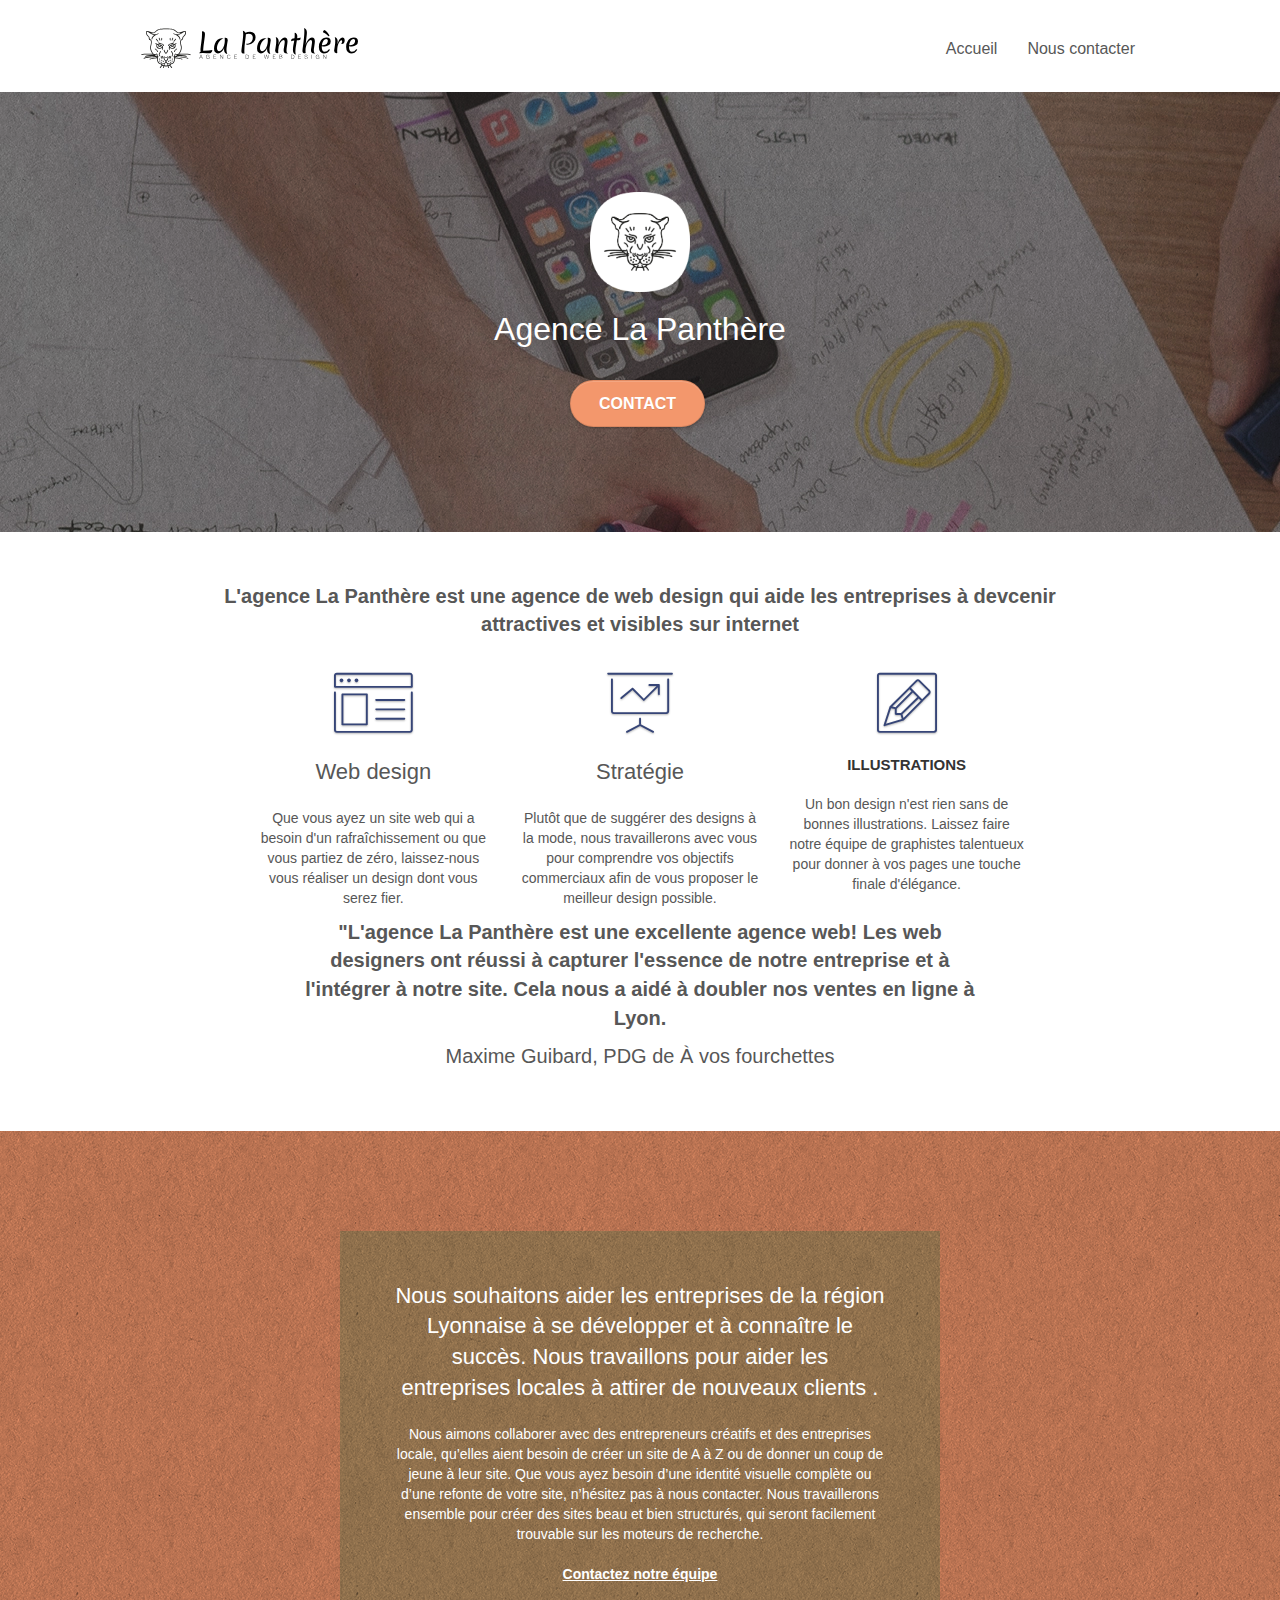
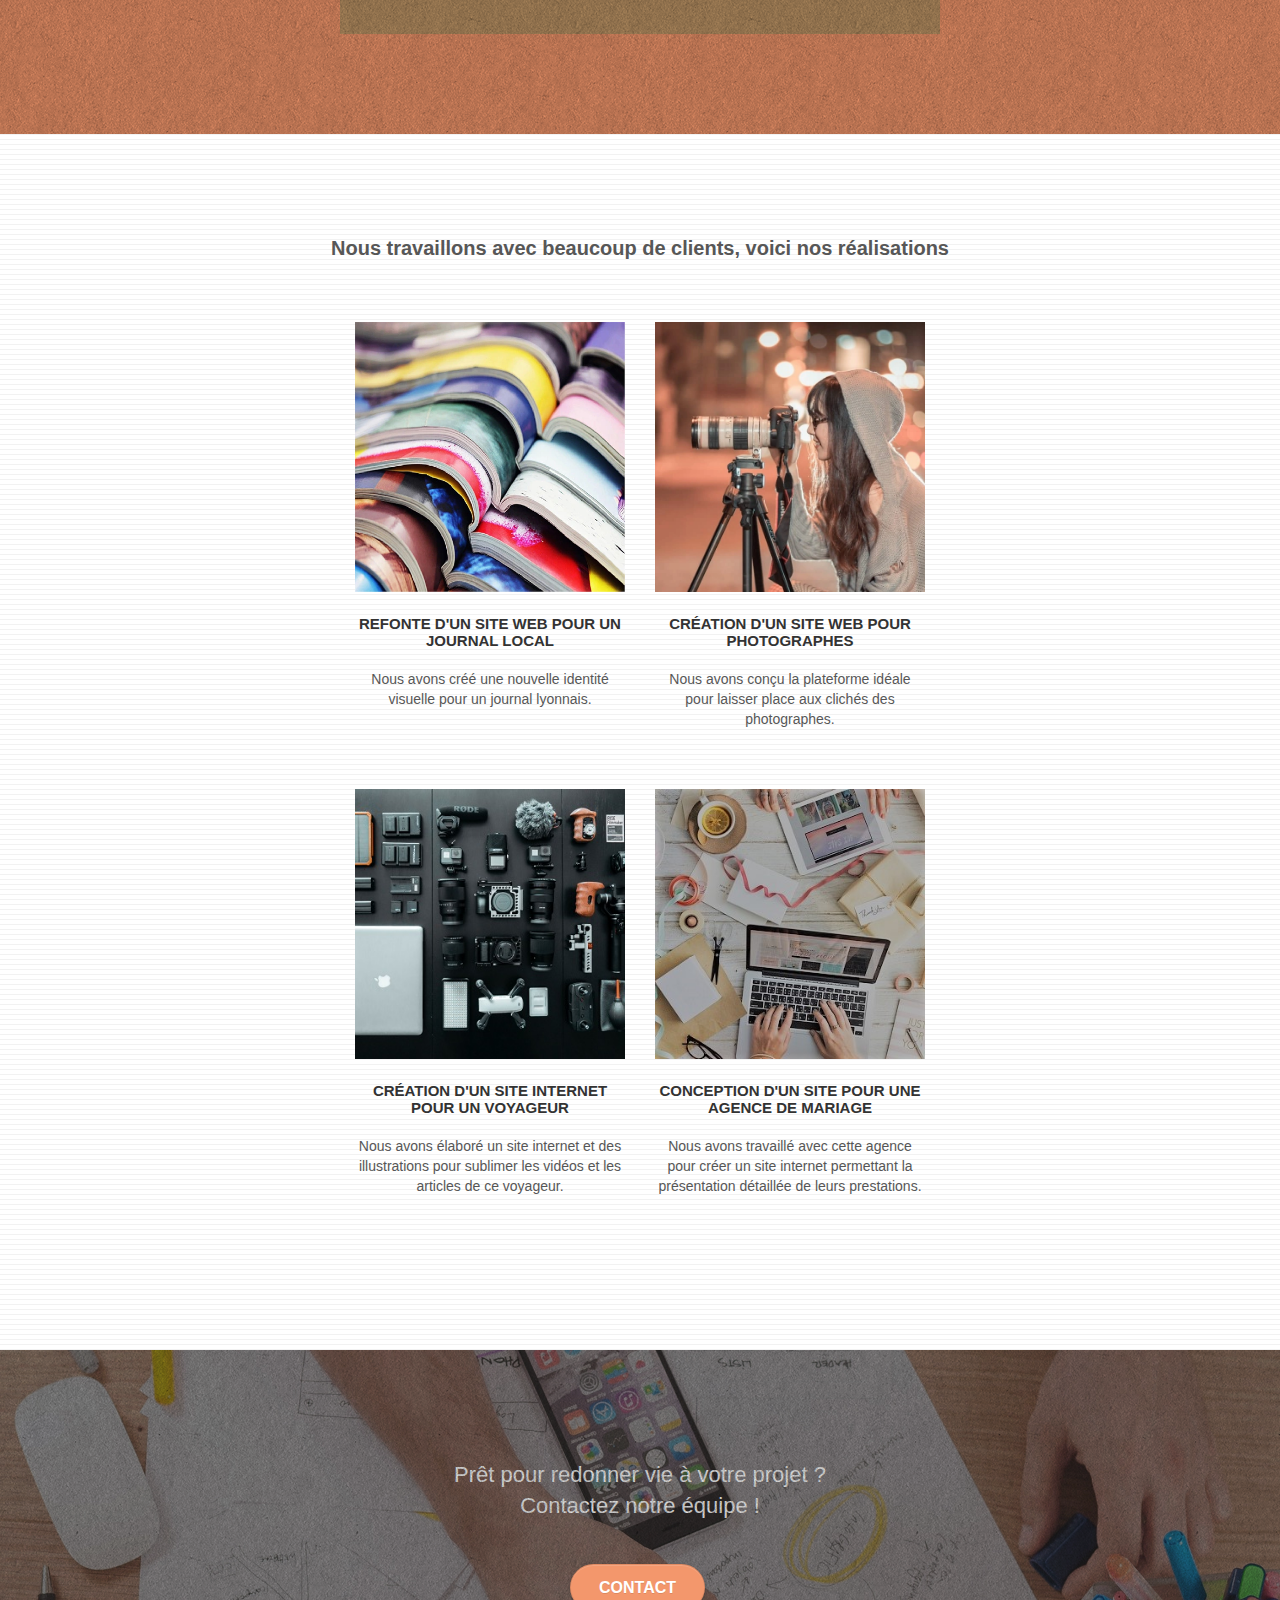
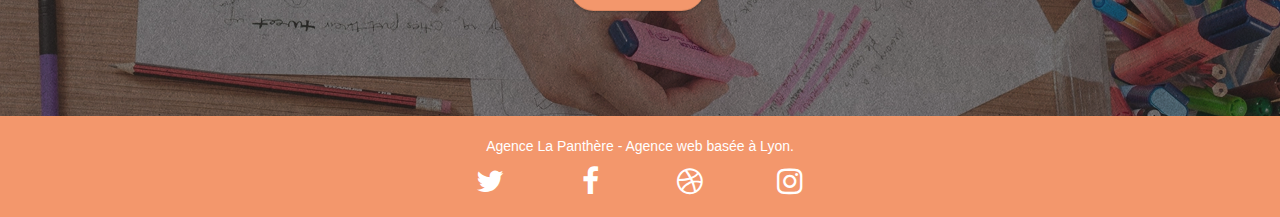
==== commit 7c5748ac: "last modif" ====
--- a/index.html
+++ b/index.html
@@ -14,11 +14,6 @@
 	<link rel="stylesheet" type="text/css" href="./css/et-line.css">
 	
     
-	<script src="./js/jquery-2.1.0.js"></script>
-	<script src="./js/bootstrap.js"></script>
-	<script src="./js/blocs.js"></script>
-	<script src="./js/jquery.touchSwipe.js" defer></script>
-	<script src="./js/gmaps.js"></script>
 
     <title>La panthère, entreprise de web design sur Lyon</title>
 
@@ -65,7 +60,7 @@
 	<div class="container bloc-lg">
 		<div class="row tight-width-whitespace">
 			<div class="col-sm-12">
-				<img src="img/logo.png" class="center-block image-resize-mode" width="100" alt="Travail sur la conception d'un site web" />
+				<img src="img/logo.png" loading="lazy" class="center-block image-resize-mode" width="100" alt="Travail sur la conception d'un site web" />
 				<h1 class="text-center hero-bloc-text tc-white ">
 					Agence La Panthère
 				</h1>
@@ -83,7 +78,7 @@
 	<div class="container bloc-md">
 		<div class="row">
 			<div class="col-sm-12 text-center">
-				<img alt="icone web design" src="img/title.png" />
+				<p class="paragraphe">L'agence La Panthère est une agence de web design qui aide les entreprises à devcenir attractives et visibles sur internet</p>
 			</div>
 		</div>
 		<div class="row voffset-lg med-width-whitespace">
@@ -91,20 +86,20 @@
 				<div class="text-center">
 					<span class="et-icon-browser sm-shadow icon-dark-slate-blue icons icon-lg"></span>
 				</div>
-				<h3 class="mg-md text-center">
+				<h2 class="mg-md text-center">
 					Web design
-				</h3>
+				</h2>
 				<p class="text-center ">
-					Que vous ayez un site web qui a besoin d&rsquo;un rafraîchissement ou que vous partiez de zéro, laissez-nous vous réaliser un design dont vous serez fier.
+					Que vous ayez un site web qui a besoin d'un rafraîchissement ou que vous partiez de zéro, laissez-nous vous réaliser un design dont vous serez fier.
 				</p>
 			</div>
 			<div class="col-sm-4">
 				<div class="text-center">
 					<span class="et-icon-presentation sm-shadow icon-dark-slate-blue icons icon-lg"></span>
 				</div>
-				<h3 class="mg-md text-center">
-					&nbsp;Stratégie
-				</h3>
+				<h2 class="mg-md text-center">
+					Stratégie
+				</h2>
 				<p class="text-center ">
 					Plutôt que de suggérer des designs à la mode, nous travaillerons avec vous pour comprendre vos objectifs commerciaux afin de vous proposer le meilleur design possible.<br>
 				</p>
@@ -120,11 +115,11 @@
 					Un bon design n'est rien sans de bonnes illustrations. Laissez faire notre équipe de graphistes talentueux pour donner à vos pages une touche finale d'élégance.
 				</p>
 			</div>
-		</div>
-		<div class="row voffset-lg voffset">
-			<div class="col-xs-12 col-md-8 col-md-offset-2 text-center">
-				<img alt="agence web, agence web paris, web design paris, stratégie web" src="img/citation.png" />
-
+			<div class="row">
+				<div class="col-sm-12 text-center">
+					<p class="paragraphe">"L'agence La Panthère est une excellente agence web! Les web designers ont réussi à capturer l'essence de notre entreprise et à l'intégrer à notre site. Cela nous a aidé à doubler nos ventes en ligne à Lyon.</p>
+					<p class="paragraphe2">Maxime Guibard, PDG de À vos fourchettes</p>
+				</div>
 			</div>
 		</div>
 	</div>
@@ -153,12 +148,12 @@
 	<div class="container bloc-lg">
 		<div class="row">
 			<div class="col-sm-12 text-center">
-				<img alt="agence web, agence web paris, web design paris, stratégie web" src="img/title2.png" />
+				<p class="paragraphe">Nous travaillons avec beaucoup de clients, voici nos réalisations</p>
 			</div>
 		</div>
 		<div class="row tight-width-whitespace portfolio-row">
 			<article class="col-sm-6">
-				<a href="#" data-lightbox="img/1.jpg" data-gallery-id="gallery-1" data-caption="Refonte d'un site web pour un journal local" data-frame="snapshot-lb"><img src="img/1.webp" alt="livres avec jeu de couleurs, support pour la refonte d'une site web" class="img-responsive portfolio-thumb" /></a>
+				<a href="#" data-lightbox="img/1.jpg" data-gallery-id="gallery-1" data-caption="Refonte d'un site web pour un journal local" data-frame="snapshot-lb"><img src="img/1.webp" alt="livres avec jeu de couleurs, support pour la refonte d'une site web" loading="lazy" class="img-responsive portfolio-thumb" /></a>
 				<h3 class="mg-md text-center">
 					Refonte d'un site web pour un journal local
 				</h3>
@@ -167,7 +162,7 @@
 				</p>
 			</article>
 			<article class="col-sm-6">
-				<a href="#" data-lightbox="img/2.jpg" data-gallery-id="gallery-1" data-caption="Création d'un site web pour photographes" data-frame="snapshot-lb"><img src="img/2.webp" class="img-responsive portfolio-thumb" alt="photographie pour l'agence de web design, la panthère" /></a>
+				<a href="#" data-lightbox="img/2.jpg" data-gallery-id="gallery-1" data-caption="Création d'un site web pour photographes" data-frame="snapshot-lb"><img src="img/2.webp" class="img-responsive portfolio-thumb" loading="lazy"  alt="photographie pour l'agence de web design, la panthère" /></a>
 				<h3 class="mg-md text-center">
 					Création d'un site web pour photographes
 				</h3>
@@ -178,7 +173,7 @@
 		</div>
 		<div class="row tight-width-whitespace portfolio-row">
 			<article class="col-sm-6">
-				<a href="#" data-lightbox="img/3.bmp" data-gallery-id="gallery-1" data-caption="Création d'un site internet pour un voyageur" data-frame="snapshot-lb"><img src="img/3.webp" class="img-responsive portfolio-thumb" alt="matériel photo, pour créer du contenu à destination d'un site web de voyage"ur/></a>
+				<a href="#" data-lightbox="img/3.bmp" data-gallery-id="gallery-1" data-caption="Création d'un site internet pour un voyageur" data-frame="snapshot-lb"><img src="img/3.webp" class="img-responsive portfolio-thumb" loading="lazy" alt="matériel photo, pour créer du contenu à destination d'un site web de voyage"/></a>
 				<h3 class="mg-md text-center">
 					Création d'un site internet pour un voyageur
 				</h3>
@@ -187,7 +182,7 @@
 				</p>
 			</article>
 			<article class="col-sm-6">
-				<a href="#" data-lightbox="img/4.bmp" data-gallery-id="gallery-1" data-caption="Conception d'un site pour une agence de mariage" data-frame="snapshot-lb"><img src="img/4.webp" class="img-responsive portfolio-thumb" alt="travail sur la création d'un site web pour agence de mariage" /></a>
+				<a href="#" data-lightbox="img/4.bmp" data-gallery-id="gallery-1" data-caption="Conception d'un site pour une agence de mariage" data-frame="snapshot-lb"><img src="img/4.webp" class="img-responsive portfolio-thumb" loading="lazy" alt="travail sur la création d'un site web pour agence de mariage" /></a>
 				<h3 class="mg-md text-center">
 					Conception d'un site pour une agence de mariage
 				</h3>
@@ -226,61 +221,23 @@
 				<div class="row row-no-gutters social">
 					<div class="col-sm-3">
 						<div class="text-center">
-							<a class="social" href="index.html"><span class="fa fa-twitter icon-md"></span></a>
-						</div>
-					</div>
-					<div class="col-sm-3">
-						<div class="text-center">
-							<a class="social" href="index.html"><span class="fa fa-facebook icon-md"></span></a>
-						</div>
-					</div>
-					<div class="col-sm-3">
-						<div class="text-center">
-							<a class="social" href="index.html"><span class="fa fa-dribbble icon-md"></span></a>
-						</div>
-					</div>
-					<div class="col-sm-3">
-						<div class="text-center">
-							<a class="social" href="index.html"><span class="fa fa-instagram icon-md"></span></a>
-						</div>
-					</div>
-				<div class="row">
-					<div class="col-sm-4">
-						Partenaires
-							<ul>
-								<li><a href="voiture.com">voiture.com</a></li>
-								<li><a href="pizza.com">pizza.com</a></li>
-								<li><a href="matoiture.com">matoiture.com</a></li>
-								<li><a href="immobilierseo.com">immobilierseo.com</a></li>
-							</ul>		
-					</div>
-					<div class="col-sm-4">
-						Annuaires liste 1
-						<ul>
-							<li><a href="annuaireagence.com">annuaireagence.com</a></li>
-							<li><a href="annuaireseo.com">annuaireseo.com</a></li>
-							<li><a href="annuairemarketing.com">annuairemarketing.com</a></li>
-							<li><a href="123seoture.com">123seo.com</a></li>
-							<li><a href="123site.com">123site.com</a></li>
-							<li><a href="annuairewordpress.com">annuairewordpress.com</a></li>
-							<li><a href="listeagence.com">listeagence.com</a></li>
-							<li><a href="meilleuresagencesparis.com">meilleuresagencesparis.com</a></li>
-							<li><a href="listeseo.com">listeseo.com</a></li>
-						</ul>
-					</div>
-					<div class="col-sm-4">
-						Annuaires liste 2
-						<ul>
-							<li><a href="betterseo.com">betterseo.com</a></li>
-							<li><a href="ameliorerseo.com">ameliorerseo.com</a></li>
-							<li><a href="seojuicelien.com">seojuicelien.com</a></li>
-							<li><a href="meilleursliens.com">meilleursliens.com</a></li>
-							<li><a href="liensagogo.com">liensagogo.com</a></li>
-							<li><a href="backlink.com">backlink.com</a></li>
-							<li><a href="linkjuiceannuaire.com">linkjuiceannuaire.com</a></li>
-							<li><a href="remontersurgoogle.com">remontersurgoogle.com</a></li>
-							<li><a href="vraiseofiable.com">vraiseofiable.com</a></li>
-						</ul>
+							<a class="social" href="index.html" title="twitter"><span class="fa fa-twitter icon-md"></span></a>
+						</div>
+					</div>
+					<div class="col-sm-3">
+						<div class="text-center">
+							<a class="social" href="index.html" title="Facebook"><span class="fa fa-facebook icon-md"></span></a>
+						</div>
+					</div>
+					<div class="col-sm-3">
+						<div class="text-center">
+							<a class="social" href="index.html" title="Dribble"><span class="fa fa-dribbble icon-md"></span></a>
+						</div>
+					</div>
+					<div class="col-sm-3">
+						<div class="text-center">
+							<a class="social" href="index.html"  title="Instagram"><span class="fa fa-instagram icon-md"></span></a>
+						</div>
 					</div>
 				</div>
 			</div>
@@ -291,7 +248,12 @@
 
 </div>
 <!-- Principal conteneur END -->
-    
+<script src="./js/jquery-2.1.0.js" defer></script>
+<script src="./js/bootstrap.js" defer></script>
+<script src="./js/blocs.js" defer></script>
+<script src="./js/jquery.touchSwipe.js" defer></script>
+<script src="./js/gmaps.js" defer></script>
+
 
 </body>
 </html>
--- a/style.css
+++ b/style.css
@@ -133,7 +133,7 @@
 .d-bloc h5 a,
 .d-bloc h6 a,
 .d-bloc p a {
-    color: rgba(255, 255, 255, .6);
+    color: white;
 }
 
 .d-bloc .a-btn:hover,
@@ -277,6 +277,11 @@
     margin-left: 0;
 }
 
+.test{
+    display: flex;
+    flex-direction: row;
+}
+
 .row.row-no-gutters > [class^="col-"],
 .row.row-no-gutters > [class*=" col-"] {
     padding-right: 0;
@@ -677,7 +682,7 @@
 }
 
 p {
-    font-size: 11px;
+    font-size: 14px;
 }
 
 .tight-width-whitespace {
@@ -775,7 +780,7 @@
 }
 
 .tc-white {
-    color: #F3976C!important;
+    color: white!important;
 }
 
 .btn-atomic-tangerine {
@@ -817,12 +822,27 @@
     background-image: url("img/lines-h2-bg.png");
 }
 
+@media (max-width: 450px) {
 .bg-banniere {
-    background-image: url("img/agence-la-panthere.jpg");
-}
-
+    background-image: url("img/agence-la-panthere2.webp"); 
+    }
+}
+
+@media (min-width: 450px) {
+.bg-banniere {
+    background-image: url("img/agence-la-panthere.webp");
+    }
+}  
+
+@media (max-width: 450px) {
 .bg-presentation {
-    background-image: url("img/image-de-presentation.bmp");
+    background-image: url("img/image-de-presentation2.webp"); 
+    }
+}
+@media (min-width: 450px) {
+.bg-presentation { 
+    background-image: url("img/image-de-presentation2.webp"); 
+    }
 }
 
 @media (max-width: 1024px) {
@@ -848,13 +868,13 @@
     }
 }
 
-@media only screen and (min-device-width: 768px) and (max-device-width: 1024px) and (orientation: landscape) {
+@media only screen and (min-width: 768px) and (max-width: 1024px) and (orientation: landscape) {
     .b-parallax {
         background-attachment: scroll;
     }
 }
 
-@media only screen and (min-device-width: 1024px) and (max-device-width: 1366px) and (-webkit-min-device-pixel-ratio: 1.5) {
+@media only screen and (min-width: 1024px) and (max-width: 1366px) and (-webkit-min-device-pixel-ratio: 1.5) {
     .b-parallax {
         background-attachment: scroll;
     }
@@ -1039,4 +1059,18 @@
     .bloc-mob-center-text {
         text-align: center;
     }
+}
+
+
+.paragraphe{
+    font-size: 20px;
+    padding: 0 50px 0 50px;
+    color: #000000;
+    font-weight: 800;
+    text-align: center;
+}
+
+.paragraphe2{
+    color: grey;
+    font-size: 20px;
 }